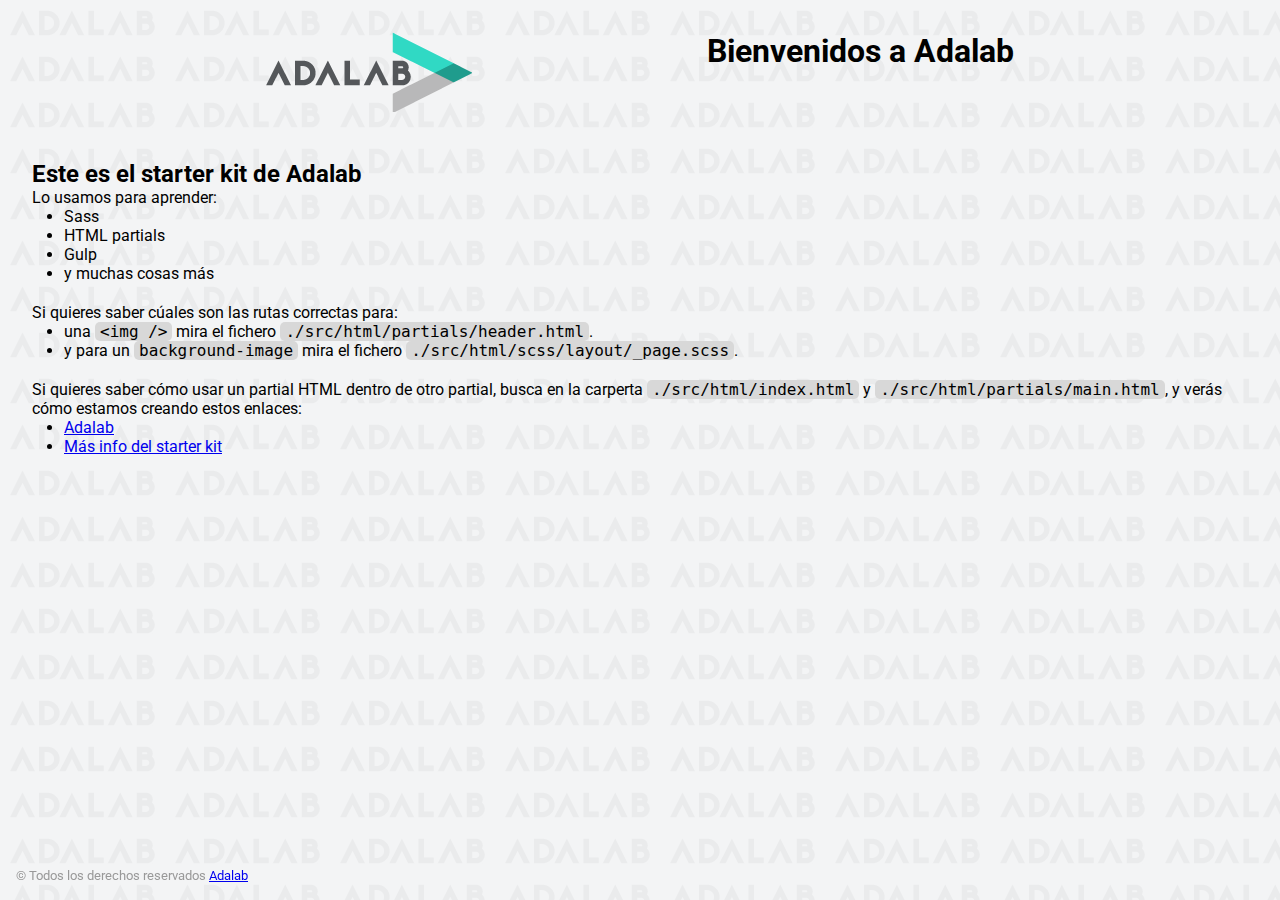
==== docs/index.html @ 7008fbbf "AWSK" ====
<!DOCTYPE html>
<html lang="es">
  <head>
    <meta charset="UTF-8" />
    <meta name="viewport" content="width=device-width, initial-scale=1" />
    <title>Adalab Web Starter Kit</title>
    <link href="https://fonts.googleapis.com/css?family=Roboto&display=swap" rel="stylesheet" />
    
    <link rel="icon" href="./images/favicon.png" />
    <link rel="stylesheet" href="./assets/main-62015576.css">
  </head>

  <body>
    <div class="page">
      <header class="page__header">
  <img src="./images/logo-adalab.png" alt="Adalab">
  <h1>Bienvenidos a Adalab</h1>
</header>

      <main class="page__main">
  <h2>Este es el starter kit de Adalab</h2>
  <p>Lo usamos para aprender:</p>
  <ul class="main__list">
    <li>Sass</li>
    <li>HTML partials</li>
    <li>Gulp</li>
    <li>y muchas cosas más</li>
  </ul>
  <p>Si quieres saber cúales son las rutas correctas para:</p>
  <ul class="main__list">
    <li>
      una <code class="code">&lt;img /&gt;</code> mira el fichero
      <code class="code">./src/html/partials/header.html</code>.
    </li>
    <li>
      y para un <code class="code">background-image</code> mira el fichero
      <code class="code">./src/html/scss/layout/_page.scss</code>.
    </li>
  </ul>
  <p>
    Si quieres saber cómo usar un partial HTML dentro de otro partial, busca en la carperta
    <code class="code">./src/html/index.html</code> y
    <code class="code">./src/html/partials/main.html</code>, y verás cómo estamos creando estos
    enlaces:
  </p>
  <ul class="main__list">
    <li>
      <a class="link__adalab" href="https://adalab.es">Adalab</a>

    </li>
    <li>
      <a class="{=$aClass}" href="./more-info.html">Más info del starter kit</a>

    </li>
  </ul>
</main>

      <footer class="page__footer">
  <small>
    &copy; Todos los derechos reservados
    <a class="link__adalab" href="https://adalab.es">Adalab</a>

  </small>
</footer>

    </div>
    <script src="./js/main.js"></script>
  </body>
</html>
---- docs/assets/main-62015576.css ----
*{box-sizing:border-box;margin:0;padding:0}.code{font-size:16px;background:#d8d8d8;padding:0 5px;border-radius:5px}.link__adalab:hover{background-color:#099d8d;color:#fff}.link__github:hover{background-color:#ccc;color:#000}body{padding:2rem;height:100vh;background-image:url(../images/bg-adalab.png);background-color:#f3f4f5;font-family:Roboto,sans-serif}.page__header{display:flex;justify-content:space-evenly;margin-bottom:3rem}.page__footer{position:fixed;left:0;bottom:0;width:100vw;padding:1rem;color:#999}.main__list{padding-left:2rem;padding-bottom:20px}
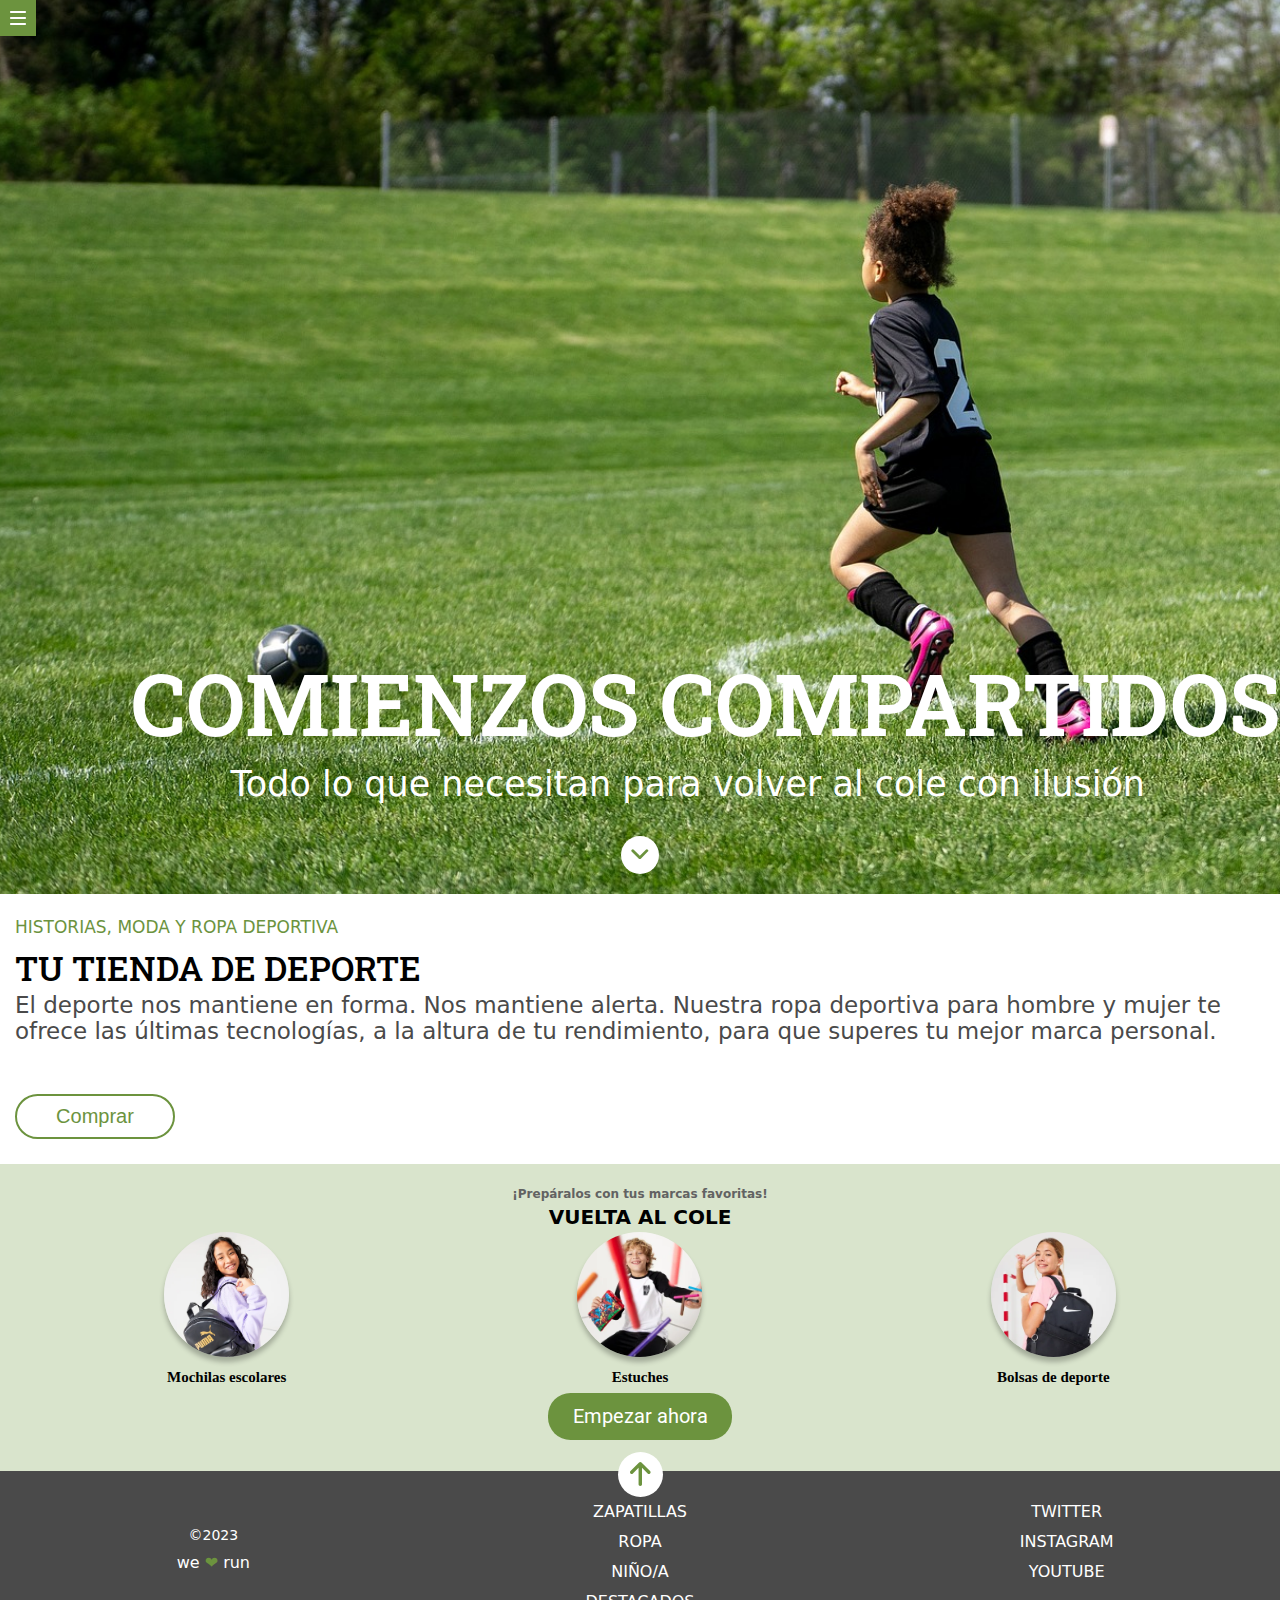
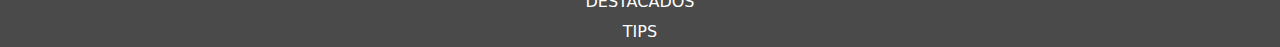
==== commit ab8bf0e9: "Deployed new version of the page to production" ====
--- a/docs/index.html
+++ b/docs/index.html
@@ -3,67 +3,86 @@
   <head>
     <meta charset="UTF-8" />
     <meta name="viewport" content="width=device-width, initial-scale=1" />
-    <title>Adalab Web Starter Kit</title>
-    <link href="https://fonts.googleapis.com/css?family=Roboto&display=swap" rel="stylesheet" />
+    <title>Ejercicio evaluación 1</title>
     
-    <link rel="icon" href="./images/favicon.png" />
-    <link rel="stylesheet" href="./assets/main-62015576.css">
+    
+    <link rel="preconnect" href="https://fonts.googleapis.com">
+    <link rel="preconnect" href="https://fonts.gstatic.com" crossorigin>
+    <link href="https://fonts.googleapis.com/css2?family=Roboto+Slab:wght@100..900&display=swap" rel="stylesheet">
+    <link href="https://fonts.googleapis.com/css2?family=Roboto:ital,wght@0,100;0,300;0,400;0,500;0,700;0,900;1,100;1,300;1,400;1,500;1,700;1,900&display=swap" rel="stylesheet">
+
+    <link rel="stylesheet" href="./assets/index-d2162ae7.css">
+    <link rel="stylesheet" href="./assets/main-fb43c733.css">
   </head>
-
   <body>
-    <div class="page">
       <header class="page__header">
-  <img src="./images/logo-adalab.png" alt="Adalab">
-  <h1>Bienvenidos a Adalab</h1>
+  <div class="menu"><a href="https://adalab.es/"><img src="./images/ico-menu.svg"></a></div>
 </header>
+      <div id="hero" class="hero">
+<div class="title" ><h1 class="title__first" >COMIENZOS COMPARTIDOS</h1></div>
+  <div><span class="title__second">Todo lo que necesitan para volver al cole con ilusión</span></div>
+  <div class="arrow" ><a href="#footer"><img src="./images/ico-scroll-down.svg"></a></div>
+</div>
 
       <main class="page__main">
-  <h2>Este es el starter kit de Adalab</h2>
-  <p>Lo usamos para aprender:</p>
-  <ul class="main__list">
-    <li>Sass</li>
-    <li>HTML partials</li>
-    <li>Gulp</li>
-    <li>y muchas cosas más</li>
-  </ul>
-  <p>Si quieres saber cúales son las rutas correctas para:</p>
-  <ul class="main__list">
-    <li>
-      una <code class="code">&lt;img /&gt;</code> mira el fichero
-      <code class="code">./src/html/partials/header.html</code>.
-    </li>
-    <li>
-      y para un <code class="code">background-image</code> mira el fichero
-      <code class="code">./src/html/scss/layout/_page.scss</code>.
-    </li>
-  </ul>
-  <p>
-    Si quieres saber cómo usar un partial HTML dentro de otro partial, busca en la carperta
-    <code class="code">./src/html/index.html</code> y
-    <code class="code">./src/html/partials/main.html</code>, y verás cómo estamos creando estos
-    enlaces:
-  </p>
-  <ul class="main__list">
-    <li>
-      <a class="link__adalab" href="https://adalab.es">Adalab</a>
-
-    </li>
-    <li>
-      <a class="{=$aClass}" href="./more-info.html">Más info del starter kit</a>
-
-    </li>
-  </ul>
 </main>
 
-      <footer class="page__footer">
-  <small>
-    &copy; Todos los derechos reservados
-    <a class="link__adalab" href="https://adalab.es">Adalab</a>
+      <aside> 
+    <div class="content"><span class="tips">
+    HISTORIAS, MODA Y ROPA DEPORTIVA
+  </span>
+  <span class="sport-store">
+    TU TIENDA DE DEPORTE
+  </span>
+  <span class="sport-doc">
+    El deporte nos mantiene en forma. Nos mantiene alerta. Nuestra ropa deportiva para hombre y mujer te ofrece las últimas tecnologías, a la altura de tu rendimiento, para que superes tu mejor marca personal.
+  </span>
+  <button class="buy-now">Comprar</button>
+</div>
+<div class="element.style">
+<div class="preparated">
+    <div class="item0">
+    <span class="favorites" >¡Prepáralos con tus marcas favoritas!</span>
+    <h1 class="back-to-school">VUELTA AL COLE</h1>
+</div>
+    <div class="item1"><img class="children-photo" src="./images/lpbts-mod05-img01-desk.png" alt="niña con mochila">
+        <span class="bags">Mochilas escolares</span></div>
+    
+    <div class="item2"><img class="children-photo" src="./images/lpbts-mod05-img04-mob.png" alt="niño con colores">
+        <span class="case">Estuches</span>
+    </div>
+    
+    <div class="item3"><img class="children-photo" src="./images/lpbts-mod05-img03-mob.png" alt="niña con mochila de deporte">
+        <span class="sport-bag">Bolsas de deporte</span>
+    </div>
+    <div class="center"><button class="start-now">Empezar ahora</button></div>
+</div>
+</div>
+</aside>
 
-  </small>
+      <footer id="footer" class="page__footer">
+  <div class="green-arrow">
+  <a href="#hero"><img src="./images/ico-arrow.svg"></a>
+  </div>
+  <div class="three-sections">
+  <div class="elements-1">
+    <p><a class="option" href="https://adalab.es/">ZAPATILLAS</a></p>
+    <p><a class="option" href="https://adalab.es/">ROPA</a></p>
+    <p><a class="option" href="https://adalab.es/">NIÑO/A</a></p>
+    <p><a class="option" href="https://adalab.es/">DESTACADOS</a></p>
+    <p><a class="option" href="https://adalab.es/">TIPS</a></p>
+  </div>
+  <div class="elements-2">
+    <p><a class="option" href="https://adalab.es/">TWITTER</a></p>
+    <p><a class="option" href="https://adalab.es/">INSTAGRAM</a></p>
+    <p><a class="option" href="https://adalab.es/">YOUTUBE</a></p>
+  </div>
+  <div class="elements-3">
+  <p class="copyright">©2023</p>
+  <p class="we-love-run">we <span class="heart"> ❤︎</span> run</p>
+  </div>
+</div>
 </footer>
 
-    </div>
-    <script src="./js/main.js"></script>
   </body>
 </html>
--- a/docs/assets/index-d2162ae7.css
+++ b/docs/assets/index-d2162ae7.css
@@ -0,0 +1 @@
+*{box-sizing:border-box;margin:0;padding:0}html{font-family:var(--theme-font);font-size:16px;font-weight:500}a{text-decoration:none}ul{list-style-type:none}header,h1,h2,h3{font-family:Rubik,system-ui,sans-serif}
--- a/docs/assets/main-fb43c733.css
+++ b/docs/assets/main-fb43c733.css
@@ -0,0 +1 @@
+.menu{background-color:#6c933e;width:36px;height:36px;padding:10px;display:block}.page__header{position:sticky;z-index:99;display:inline-block;top:0;left:0}.hero{background-image:url(../images/cover.jpeg);background-repeat:no-repeat;background-position:right;background-size:cover;display:flex;z-index:1;margin-top:-42px;height:100vh;flex-direction:column;justify-content:center;align-items:center;box-sizing:border-box;text-align:center}.title__first{font-family:Roboto Slab;font-size:30px;line-height:1.67;letter-spacing:normal;text-align:center;color:#fff;font-weight:400}.title__second{display:inline-block;font-family:system-ui,-apple-system,BlinkMacSystemFont,Segoe UI,Roboto,Oxygen,Ubuntu,Cantarell,Open Sans,Helvetica Neue,sans-serif;font-size:17px;font-weight:400;font-stretch:normal;font-style:normal;line-height:1.19;letter-spacing:normal;text-align:center;color:#fff;font-weight:100;padding:10px 37px}.arrow{border-radius:22.5px;z-index:100;background-color:#fff;position:absolute;bottom:40px;margin:0 auto;padding:10px}@media all and (min-width: 768px){.hero{justify-content:flex-end;align-items:flex-end}.arrow{position:inherit;margin:20px auto}.title__first{font-size:68px;line-height:1.2;font-weight:600;letter-spacing:normal}.title__second{padding:10px 235px;font-size:25px;font-weight:300}}@media all and (min-width: 1024px){.title__first{font-size:85px}.title__second{font-size:35px;padding:10px 135px}}.tips{flex-grow:0;font-family:system-ui,-apple-system,BlinkMacSystemFont,Segoe UI,Roboto,Oxygen,Ubuntu,Cantarell,Open Sans,Helvetica Neue,sans-serif;font-size:14px;font-weight:400;font-stretch:normal;font-style:normal;line-height:2.14;letter-spacing:normal;text-align:left;color:#6c933e;display:block}.sport-store{display:inline-block;font-family:Roboto Slab;font-size:22px;font-weight:700;font-stretch:normal;font-style:normal;line-height:1.36;letter-spacing:normal;text-align:left;color:#000;display:block}.sport-doc{font-family:system-ui,-apple-system,BlinkMacSystemFont,Segoe UI,Roboto,Oxygen,Ubuntu,Cantarell,Open Sans,Helvetica Neue,sans-serif;font-size:17px;font-weight:400;font-stretch:normal;font-style:normal;line-height:-.33;letter-spacing:normal;text-align:left;color:#4a4a4a;display:block}.buy-now{width:160px;height:45px;flex-grow:0;margin:50px 0 10px;border-radius:22.5px;color:#6c933e;padding:9px;font-size:20px;border:solid 2px #6c933e;display:block;background-color:#fff}.preparated{text-align:center;flex-grow:0;padding:20px;background-color:#d9e4cc;display:grid;grid-template-columns:1fr}.favorites{font-family:system-ui,-apple-system,BlinkMacSystemFont,Segoe UI,Roboto,Oxygen,Ubuntu,Cantarell,Open Sans,Helvetica Neue,sans-serif;font-size:12px;font-weight:700;color:#626262}.back-to-school{font-family:system-ui,-apple-system,BlinkMacSystemFont,Segoe UI,Roboto,Oxygen,Ubuntu,Cantarell,Open Sans,Helvetica Neue,sans-serif;font-size:20px;font-weight:700;line-height:1.5;color:#000}.children-photo{width:125px;height:125px;flex-grow:0;object-fit:contain;box-shadow:0 5px 5px #00000040;border-radius:100px}.bags,.case,.sport-bag{font-family:RobotoSlab;font-size:15px;font-weight:700;line-height:2.14;color:#000;padding-top:0;display:block}.start-now{font-family:Roboto;font-size:20px;font-weight:400;font-stretch:normal;font-style:normal;line-height:2.25;letter-spacing:normal;text-align:center;color:#fff;width:184px;height:47.3px;margin:0 0 10.5px;border-radius:22.5px;background-color:#6c933e;border:none}.start-now:hover{transform:scale(.85)}.buy-now:hover{transform:scale(1.25)}.center{text-align:center}.content{padding:15px}.element.style{grid-column-start:1}@media all and (min-width: 768px){.sport-doc{font-size:23px;font-weight:200}.sport-store{font-size:34px;font-weight:500}.tips{font-size:17px}.preparated{grid-template-columns:1fr 1fr 1fr}.item0,.center{grid-column-start:1;grid-column-end:4}}.page__footer{background-color:#4a4a4a;text-align:center}.green-arrow{background-color:#fff;border-radius:100%;width:45px;height:45px;text-align:center;padding:10px;margin:-19px auto 0;display:inline-block;animation-duration:2s;animation-iteration-count:infinite;transform-origin:bottom}.green-arrow:hover{animation-name:bounce;animation-timing-function:ease}@keyframes bounce{0%{transform:translateY(0)}50%{transform:translateY(-50px)}to{transform:translateY(0)}}.button-green-arrow{border:none;background:white}.elements-1{font-family:Roboto;font-size:16px;font-weight:400;font-stretch:normal;font-style:normal;line-height:1.88;letter-spacing:normal;text-align:center;color:#fff;text-decoration:none}.elements-2{font-family:Roboto;font-size:16px;font-weight:400;font-stretch:normal;font-style:normal;line-height:1.88;letter-spacing:normal;text-align:center;color:#fff;text-decoration:none;padding-top:40px}.option{font-family:system-ui,-apple-system,BlinkMacSystemFont,Segoe UI,Roboto,Oxygen,Ubuntu,Cantarell,Open Sans,Helvetica Neue,sans-serif;text-align:center;justify-content:center;color:#fff}.copyright{flex-grow:0;font-family:system-ui,-apple-system,BlinkMacSystemFont,Segoe UI,Roboto,Oxygen,Ubuntu,Cantarell,Open Sans,Helvetica Neue,sans-serif;font-size:14px;font-style:normal;font-weight:lighter;text-align:center;color:#fff;padding-top:30px;padding-bottom:10px}.finish-footer{font-family:system-ui,-apple-system,BlinkMacSystemFont,Segoe UI,Roboto,Oxygen,Ubuntu,Cantarell,Open Sans,Helvetica Neue,sans-serif;flex-grow:0;font-size:14px;font-weight:400;font-stretch:normal;font-style:normal;font-weight:lighter;text-align:center;color:#fff}.we-love-run{grid-column-start:1;font-family:system-ui,-apple-system,BlinkMacSystemFont,Segoe UI,Roboto,Oxygen,Ubuntu,Cantarell,Open Sans,Helvetica Neue,sans-serif;padding-bottom:60px;font-weight:lighter;color:#fff}.we-love-run .heart{color:#6c933e}@media all and (min-width: 768px){.three-sections{display:grid;grid-template-columns:1fr 1fr 1fr}.elements-1{order:2}.elements-2{order:3;padding-top:0}.elements-3{order:1}}@media all and (min-width: 1024px){.three-sections{display:grid;grid-template-columns:1fr 1fr 1fr}.elements-1{order:2}.elements-2{order:3;padding-top:0}.elements-3{order:1}}
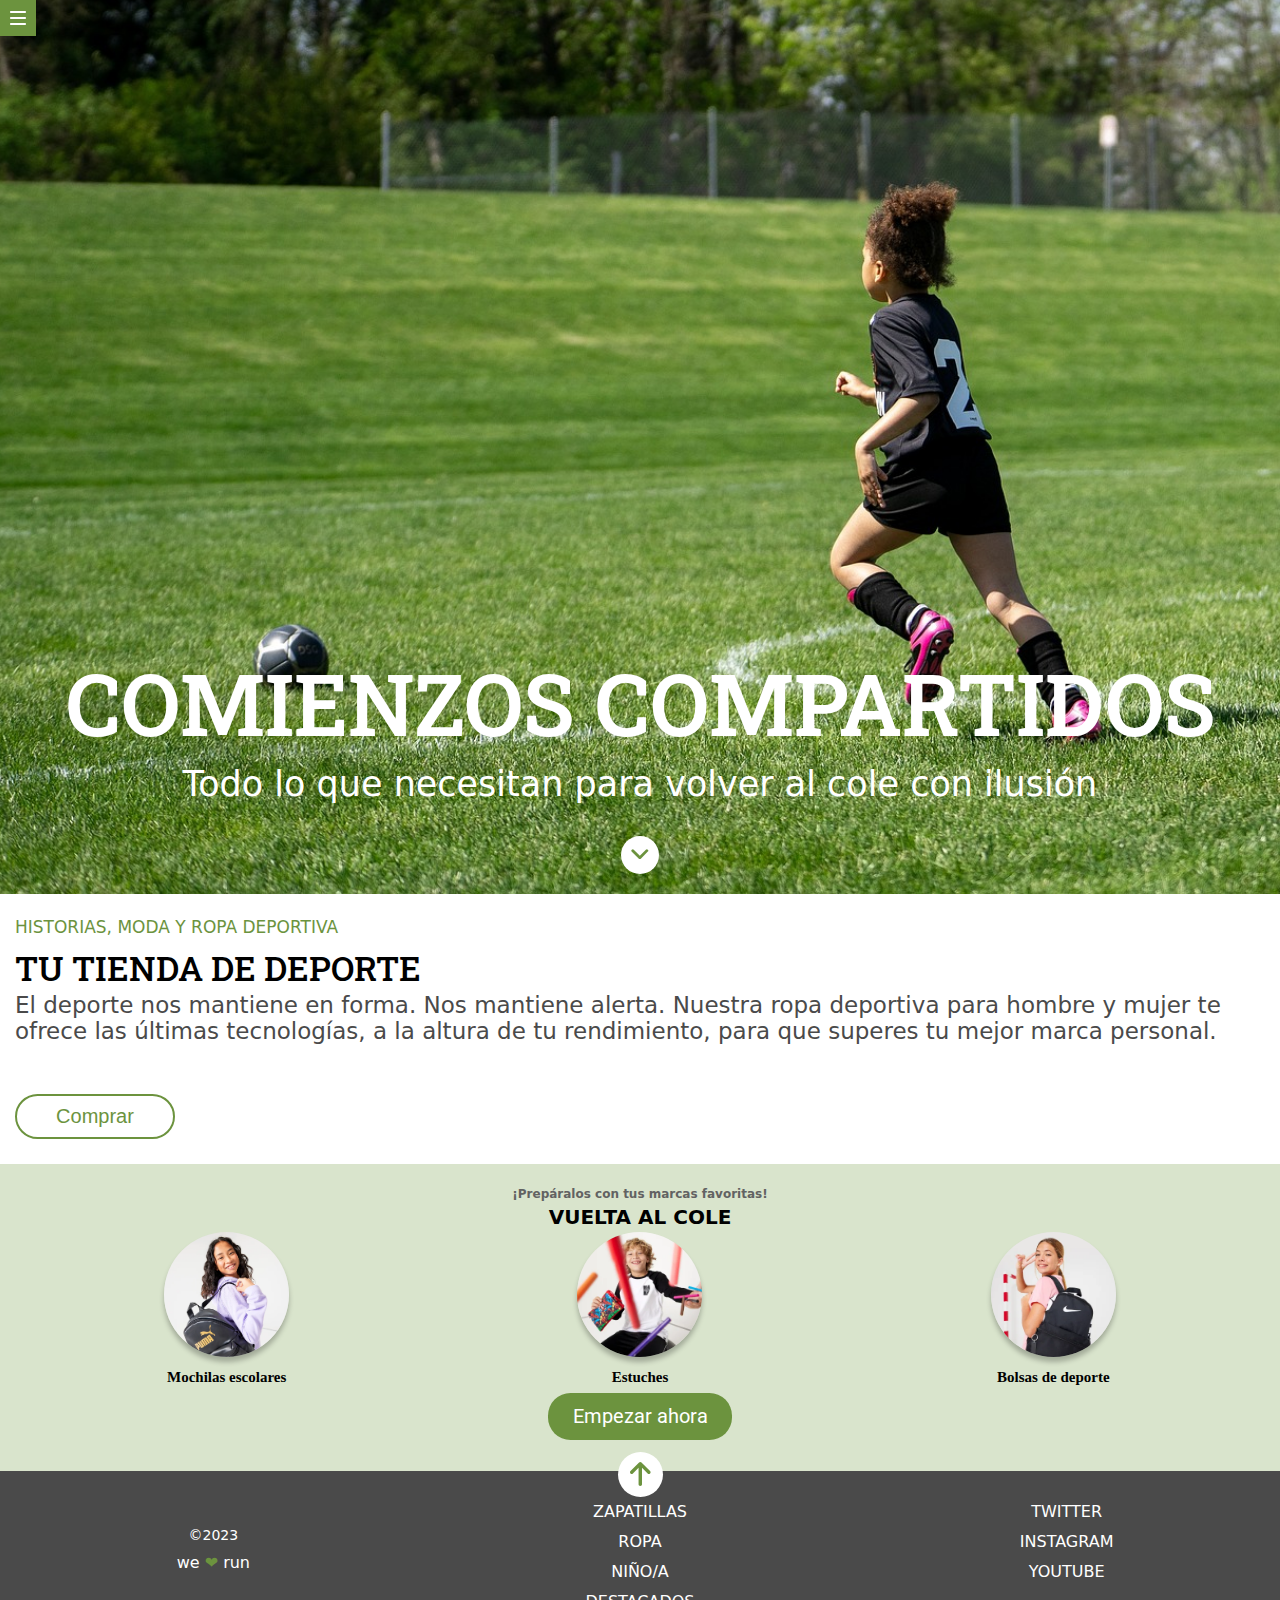
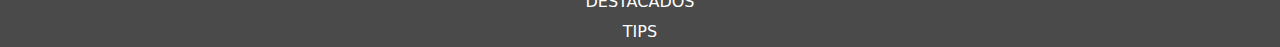
==== commit 9f095777: "Deployed new version of the page to production" ====
--- a/docs/index.html
+++ b/docs/index.html
@@ -12,7 +12,7 @@
     <link href="https://fonts.googleapis.com/css2?family=Roboto:ital,wght@0,100;0,300;0,400;0,500;0,700;0,900;1,100;1,300;1,400;1,500;1,700;1,900&display=swap" rel="stylesheet">
 
     <link rel="stylesheet" href="./assets/index-d2162ae7.css">
-    <link rel="stylesheet" href="./assets/main-fb43c733.css">
+    <link rel="stylesheet" href="./assets/main-ae3686a9.css">
   </head>
   <body>
       <header class="page__header">
--- a/docs/assets/main-ae3686a9.css
+++ b/docs/assets/main-ae3686a9.css
@@ -0,0 +1 @@
+.menu{background-color:#6c933e;width:36px;height:36px;padding:10px;display:block}.page__header{position:sticky;z-index:99;display:inline-block;top:0;left:0}.hero{background-image:url(../images/cover.jpeg);background-repeat:no-repeat;background-position:right;background-size:cover;display:flex;z-index:1;margin-top:-42px;height:100vh;flex-direction:column;justify-content:center;align-items:center;box-sizing:border-box;text-align:center}.title__first{font-family:Roboto Slab;font-size:30px;line-height:1.67;letter-spacing:normal;text-align:center;color:#fff;font-weight:400}.title__second{display:inline-block;font-family:system-ui,-apple-system,BlinkMacSystemFont,Segoe UI,Roboto,Oxygen,Ubuntu,Cantarell,Open Sans,Helvetica Neue,sans-serif;font-size:17px;font-weight:400;font-stretch:normal;font-style:normal;line-height:1.19;letter-spacing:normal;text-align:center;color:#fff;font-weight:100;padding:10px 37px}.arrow{border-radius:22.5px;z-index:100;background-color:#fff;position:absolute;bottom:40px;margin:0 auto;padding:10px}@media all and (min-width: 768px){.hero{justify-content:flex-end}.arrow{position:inherit;margin:20px auto}.title__first{font-size:68px;line-height:1.2;font-weight:600;letter-spacing:normal}.title__second{padding:10px 235px;font-size:25px;font-weight:300}}@media all and (min-width: 1024px){.hero{justify-content:flex-end}.arrow{position:inherit;margin:20px auto}.title__first{font-size:85px}.title__second{font-size:35px;padding:10px 135px}}.tips{flex-grow:0;font-family:system-ui,-apple-system,BlinkMacSystemFont,Segoe UI,Roboto,Oxygen,Ubuntu,Cantarell,Open Sans,Helvetica Neue,sans-serif;font-size:14px;font-weight:400;font-stretch:normal;font-style:normal;line-height:2.14;letter-spacing:normal;text-align:left;color:#6c933e;display:block}.sport-store{display:inline-block;font-family:Roboto Slab;font-size:22px;font-weight:700;font-stretch:normal;font-style:normal;line-height:1.36;letter-spacing:normal;text-align:left;color:#000;display:block}.sport-doc{font-family:system-ui,-apple-system,BlinkMacSystemFont,Segoe UI,Roboto,Oxygen,Ubuntu,Cantarell,Open Sans,Helvetica Neue,sans-serif;font-size:17px;font-weight:400;font-stretch:normal;font-style:normal;line-height:-.33;letter-spacing:normal;text-align:left;color:#4a4a4a;display:block}.buy-now{width:160px;height:45px;flex-grow:0;margin:50px 0 10px;border-radius:22.5px;color:#6c933e;padding:9px;font-size:20px;border:solid 2px #6c933e;display:block;background-color:#fff}.preparated{text-align:center;flex-grow:0;padding:20px;background-color:#d9e4cc;display:grid;grid-template-columns:1fr}.favorites{font-family:system-ui,-apple-system,BlinkMacSystemFont,Segoe UI,Roboto,Oxygen,Ubuntu,Cantarell,Open Sans,Helvetica Neue,sans-serif;font-size:12px;font-weight:700;color:#626262}.back-to-school{font-family:system-ui,-apple-system,BlinkMacSystemFont,Segoe UI,Roboto,Oxygen,Ubuntu,Cantarell,Open Sans,Helvetica Neue,sans-serif;font-size:20px;font-weight:700;line-height:1.5;color:#000}.children-photo{width:125px;height:125px;flex-grow:0;object-fit:contain;box-shadow:0 5px 5px #00000040;border-radius:100px}.bags,.case,.sport-bag{font-family:RobotoSlab;font-size:15px;font-weight:700;line-height:2.14;color:#000;padding-top:0;display:block}.start-now{font-family:Roboto;font-size:20px;font-weight:400;font-stretch:normal;font-style:normal;line-height:2.25;letter-spacing:normal;text-align:center;color:#fff;width:184px;height:47.3px;margin:0 0 10.5px;border-radius:22.5px;background-color:#6c933e;border:none}.start-now:hover{transform:scale(.85)}.buy-now:hover{transform:scale(1.25)}.center{text-align:center}.content{padding:15px}.element.style{grid-column-start:1}@media all and (min-width: 768px){.sport-doc{font-size:23px;font-weight:200}.sport-store{font-size:34px;font-weight:500}.tips{font-size:17px}.preparated{grid-template-columns:1fr 1fr 1fr}.item0,.center{grid-column-start:1;grid-column-end:4}}.page__footer{background-color:#4a4a4a;text-align:center}.green-arrow{background-color:#fff;border-radius:100%;width:45px;height:45px;text-align:center;padding:10px;margin:-19px auto 0;display:inline-block;animation-duration:2s;animation-iteration-count:infinite;transform-origin:bottom}.green-arrow:hover{animation-name:bounce;animation-timing-function:ease}@keyframes bounce{0%{transform:translateY(0)}50%{transform:translateY(-50px)}to{transform:translateY(0)}}.button-green-arrow{border:none;background:white}.elements-1{font-family:Roboto;font-size:16px;font-weight:400;font-stretch:normal;font-style:normal;line-height:1.88;letter-spacing:normal;text-align:center;color:#fff;text-decoration:none}.elements-2{font-family:Roboto;font-size:16px;font-weight:400;font-stretch:normal;font-style:normal;line-height:1.88;letter-spacing:normal;text-align:center;color:#fff;text-decoration:none;padding-top:40px}.option{font-family:system-ui,-apple-system,BlinkMacSystemFont,Segoe UI,Roboto,Oxygen,Ubuntu,Cantarell,Open Sans,Helvetica Neue,sans-serif;text-align:center;justify-content:center;color:#fff}.copyright{flex-grow:0;font-family:system-ui,-apple-system,BlinkMacSystemFont,Segoe UI,Roboto,Oxygen,Ubuntu,Cantarell,Open Sans,Helvetica Neue,sans-serif;font-size:14px;font-style:normal;font-weight:lighter;text-align:center;color:#fff;padding-top:30px;padding-bottom:10px}.finish-footer{font-family:system-ui,-apple-system,BlinkMacSystemFont,Segoe UI,Roboto,Oxygen,Ubuntu,Cantarell,Open Sans,Helvetica Neue,sans-serif;flex-grow:0;font-size:14px;font-weight:400;font-stretch:normal;font-style:normal;font-weight:lighter;text-align:center;color:#fff}.we-love-run{grid-column-start:1;font-family:system-ui,-apple-system,BlinkMacSystemFont,Segoe UI,Roboto,Oxygen,Ubuntu,Cantarell,Open Sans,Helvetica Neue,sans-serif;padding-bottom:60px;font-weight:lighter;color:#fff}.we-love-run .heart{color:#6c933e}@media all and (min-width: 768px){.three-sections{display:grid;grid-template-columns:1fr 1fr 1fr}.elements-1{order:2}.elements-2{order:3;padding-top:0}.elements-3{order:1}}@media all and (min-width: 1024px){.three-sections{display:grid;grid-template-columns:1fr 1fr 1fr}.elements-1{order:2}.elements-2{order:3;padding-top:0}.elements-3{order:1}}
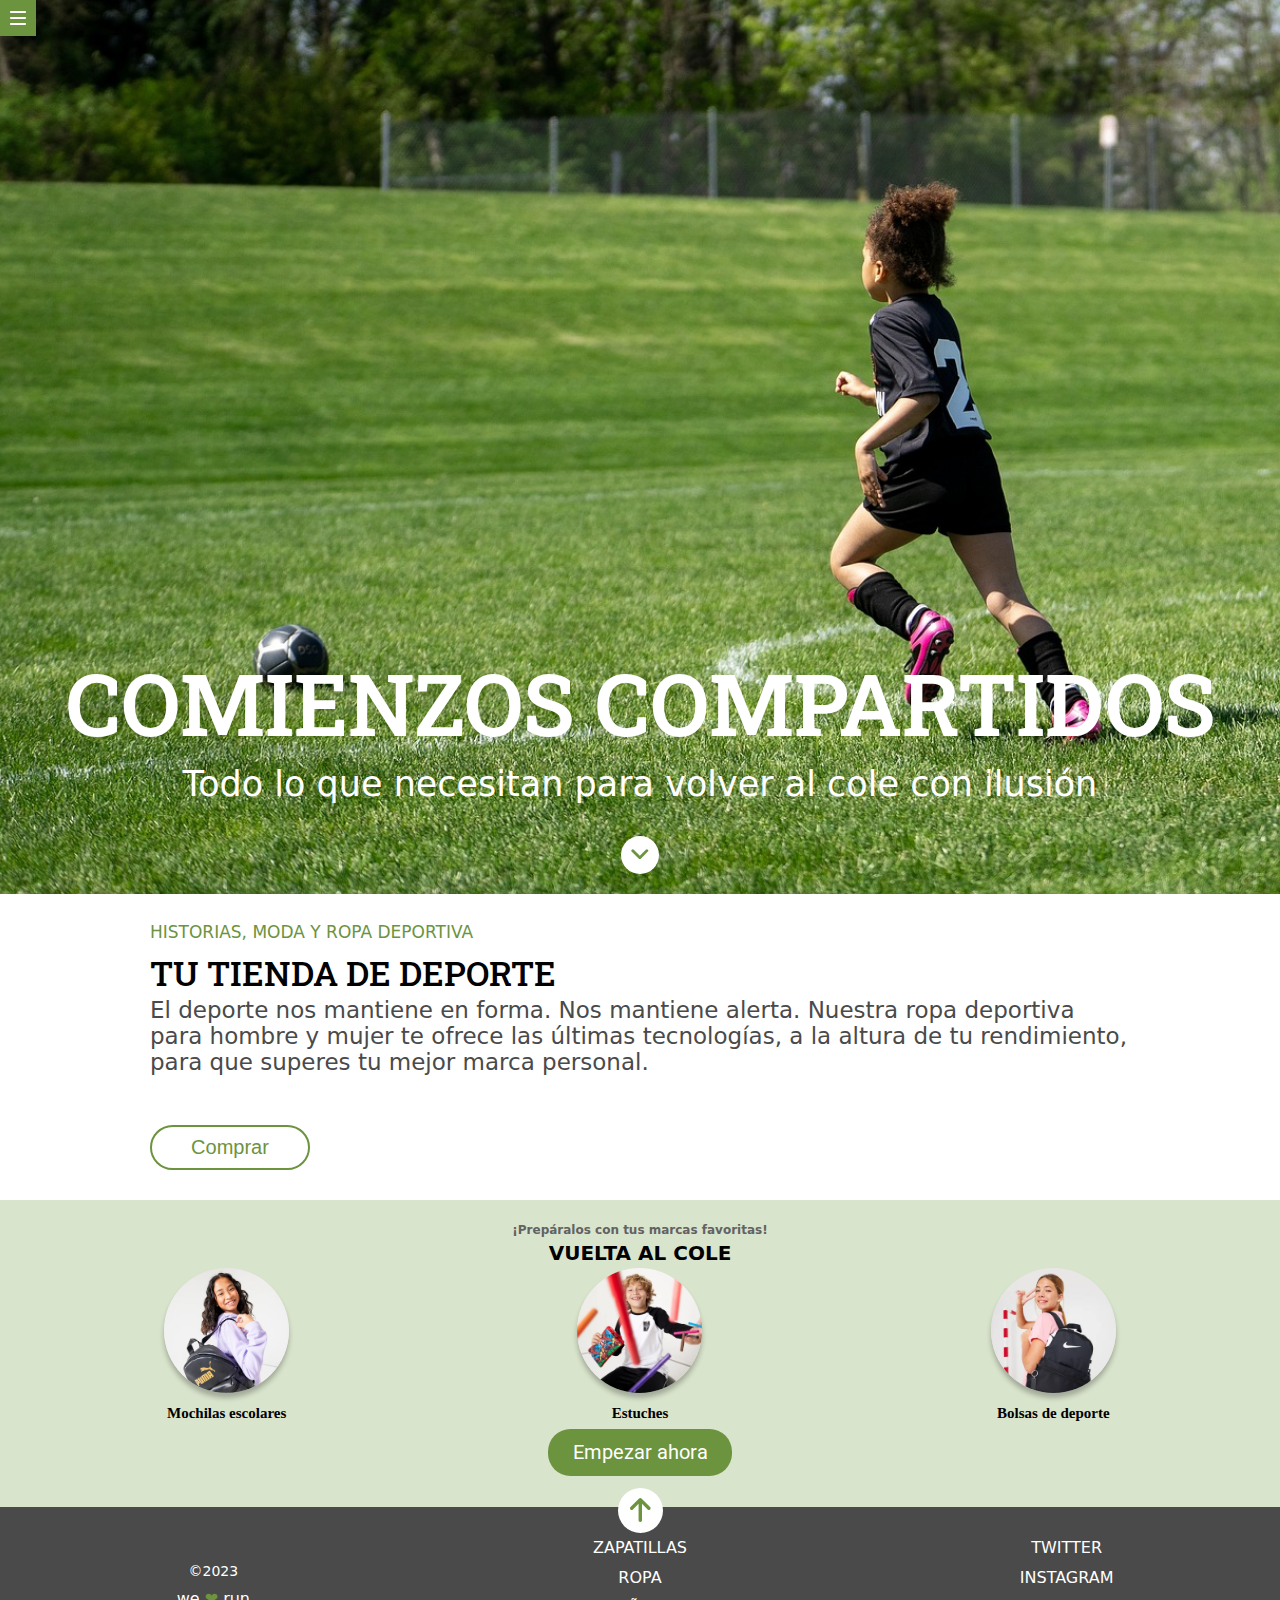
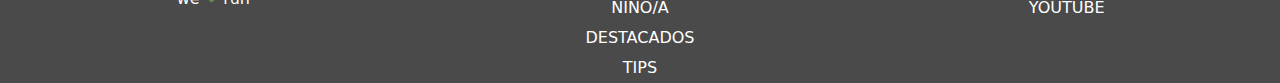
==== commit b1813d57: "Deployed new version of the page to production" ====
--- a/docs/index.html
+++ b/docs/index.html
@@ -12,7 +12,7 @@
     <link href="https://fonts.googleapis.com/css2?family=Roboto:ital,wght@0,100;0,300;0,400;0,500;0,700;0,900;1,100;1,300;1,400;1,500;1,700;1,900&display=swap" rel="stylesheet">
 
     <link rel="stylesheet" href="./assets/index-d2162ae7.css">
-    <link rel="stylesheet" href="./assets/main-ae3686a9.css">
+    <link rel="stylesheet" href="./assets/main-b0af2224.css">
   </head>
   <body>
       <header class="page__header">
--- a/docs/assets/main-b0af2224.css
+++ b/docs/assets/main-b0af2224.css
@@ -0,0 +1 @@
+.menu{background-color:#6c933e;width:36px;height:36px;padding:10px;display:block}.page__header{position:sticky;z-index:99;display:inline-block;top:0;left:0}.hero{background-image:url(../images/cover.jpeg);background-repeat:no-repeat;background-position:right;background-size:cover;display:flex;z-index:1;margin-top:-42px;height:100vh;flex-direction:column;justify-content:center;align-items:center;box-sizing:border-box;text-align:center}.title__first{font-family:Roboto Slab;font-size:30px;line-height:1.67;letter-spacing:normal;text-align:center;color:#fff;font-weight:400}.title__second{display:inline-block;font-family:system-ui,-apple-system,BlinkMacSystemFont,Segoe UI,Roboto,Oxygen,Ubuntu,Cantarell,Open Sans,Helvetica Neue,sans-serif;font-size:17px;font-weight:400;font-stretch:normal;font-style:normal;line-height:1.19;letter-spacing:normal;text-align:center;color:#fff;font-weight:100;padding:10px 37px}.arrow{border-radius:22.5px;z-index:100;background-color:#fff;position:absolute;bottom:40px;margin:0 auto;padding:10px}@media all and (min-width: 768px){.hero{justify-content:flex-end}.arrow{position:inherit;margin:20px auto}.title__first{font-size:68px;line-height:1.2;font-weight:600;letter-spacing:normal}.title__second{padding:10px 235px;font-size:25px;font-weight:300}}@media all and (min-width: 1024px){.hero{justify-content:flex-end}.arrow{position:inherit;margin:20px auto}.title__first{font-size:85px}.title__second{font-size:35px;padding:10px 135px}}.tips{flex-grow:0;font-family:system-ui,-apple-system,BlinkMacSystemFont,Segoe UI,Roboto,Oxygen,Ubuntu,Cantarell,Open Sans,Helvetica Neue,sans-serif;font-size:14px;font-weight:400;font-stretch:normal;font-style:normal;line-height:2.14;letter-spacing:normal;text-align:left;color:#6c933e;display:block}.sport-store{display:inline-block;font-family:Roboto Slab;font-size:22px;font-weight:700;font-stretch:normal;font-style:normal;line-height:1.36;letter-spacing:normal;text-align:left;color:#000;display:block}.sport-doc{font-family:system-ui,-apple-system,BlinkMacSystemFont,Segoe UI,Roboto,Oxygen,Ubuntu,Cantarell,Open Sans,Helvetica Neue,sans-serif;font-size:17px;font-weight:400;font-stretch:normal;font-style:normal;line-height:-.33;letter-spacing:normal;text-align:left;color:#4a4a4a;display:block}.buy-now{width:160px;height:45px;flex-grow:0;margin:50px 0 10px;border-radius:22.5px;color:#6c933e;padding:9px;font-size:20px;border:solid 2px #6c933e;display:block;background-color:#fff}.preparated{text-align:center;flex-grow:0;padding:20px;background-color:#d9e4cc;display:grid;grid-template-columns:1fr}.favorites{font-family:system-ui,-apple-system,BlinkMacSystemFont,Segoe UI,Roboto,Oxygen,Ubuntu,Cantarell,Open Sans,Helvetica Neue,sans-serif;font-size:12px;font-weight:700;color:#626262}.back-to-school{font-family:system-ui,-apple-system,BlinkMacSystemFont,Segoe UI,Roboto,Oxygen,Ubuntu,Cantarell,Open Sans,Helvetica Neue,sans-serif;font-size:20px;font-weight:700;line-height:1.5;color:#000}.children-photo{width:125px;height:125px;flex-grow:0;object-fit:contain;box-shadow:0 5px 5px #00000040;border-radius:100px}.bags,.case,.sport-bag{font-family:RobotoSlab;font-size:15px;font-weight:700;line-height:2.14;color:#000;padding-top:0;display:block}.start-now{font-family:Roboto;font-size:20px;font-weight:400;font-stretch:normal;font-style:normal;line-height:2.25;letter-spacing:normal;text-align:center;color:#fff;width:184px;height:47.3px;margin:0 0 10.5px;border-radius:22.5px;background-color:#6c933e;border:none}.start-now:hover{transform:scale(.85)}.buy-now:hover{transform:scale(1.25)}.center{text-align:center}.content{padding:15px}.element.style{grid-column-start:1}@media all and (min-width: 768px){.sport-doc{font-size:23px;font-weight:200}.sport-store{font-size:34px;font-weight:500}.tips{font-size:17px}.preparated{grid-template-columns:1fr 1fr 1fr}.item0,.center{grid-column-start:1;grid-column-end:4}}@media all and (min-width: 1024px){.content{padding:20px 150px}.sport-doc{font-size:23px;font-weight:200}.sport-store{font-size:34px;font-weight:500}.tips{font-size:17px}.preparated{grid-template-columns:1fr 1fr 1fr}.item0,.center{grid-column-start:1;grid-column-end:4}}.page__footer{background-color:#4a4a4a;text-align:center}.green-arrow{background-color:#fff;border-radius:100%;width:45px;height:45px;text-align:center;padding:10px;margin:-19px auto 0;display:inline-block;animation-duration:2s;animation-iteration-count:infinite;transform-origin:bottom}.green-arrow:hover{animation-name:bounce;animation-timing-function:ease}@keyframes bounce{0%{transform:translateY(0)}50%{transform:translateY(-50px)}to{transform:translateY(0)}}.button-green-arrow{border:none;background:white}.elements-1{font-family:Roboto;font-size:16px;font-weight:400;font-stretch:normal;font-style:normal;line-height:1.88;letter-spacing:normal;text-align:center;color:#fff;text-decoration:none}.elements-2{font-family:Roboto;font-size:16px;font-weight:400;font-stretch:normal;font-style:normal;line-height:1.88;letter-spacing:normal;text-align:center;color:#fff;text-decoration:none;padding-top:40px}.option{font-family:system-ui,-apple-system,BlinkMacSystemFont,Segoe UI,Roboto,Oxygen,Ubuntu,Cantarell,Open Sans,Helvetica Neue,sans-serif;text-align:center;justify-content:center;color:#fff}.copyright{flex-grow:0;font-family:system-ui,-apple-system,BlinkMacSystemFont,Segoe UI,Roboto,Oxygen,Ubuntu,Cantarell,Open Sans,Helvetica Neue,sans-serif;font-size:14px;font-style:normal;font-weight:lighter;text-align:center;color:#fff;padding-top:30px;padding-bottom:10px}.finish-footer{font-family:system-ui,-apple-system,BlinkMacSystemFont,Segoe UI,Roboto,Oxygen,Ubuntu,Cantarell,Open Sans,Helvetica Neue,sans-serif;flex-grow:0;font-size:14px;font-weight:400;font-stretch:normal;font-style:normal;font-weight:lighter;text-align:center;color:#fff}.we-love-run{grid-column-start:1;font-family:system-ui,-apple-system,BlinkMacSystemFont,Segoe UI,Roboto,Oxygen,Ubuntu,Cantarell,Open Sans,Helvetica Neue,sans-serif;padding-bottom:60px;font-weight:lighter;color:#fff}.we-love-run .heart{color:#6c933e}@media all and (min-width: 768px){.three-sections{display:grid;grid-template-columns:1fr 1fr 1fr}.elements-1{order:2}.elements-2{order:3;padding-top:0}.elements-3{order:1}}@media all and (min-width: 1024px){.three-sections{display:grid;grid-template-columns:1fr 1fr 1fr}.elements-1{order:2}.elements-2{order:3;padding-top:0}.elements-3{order:1}}
